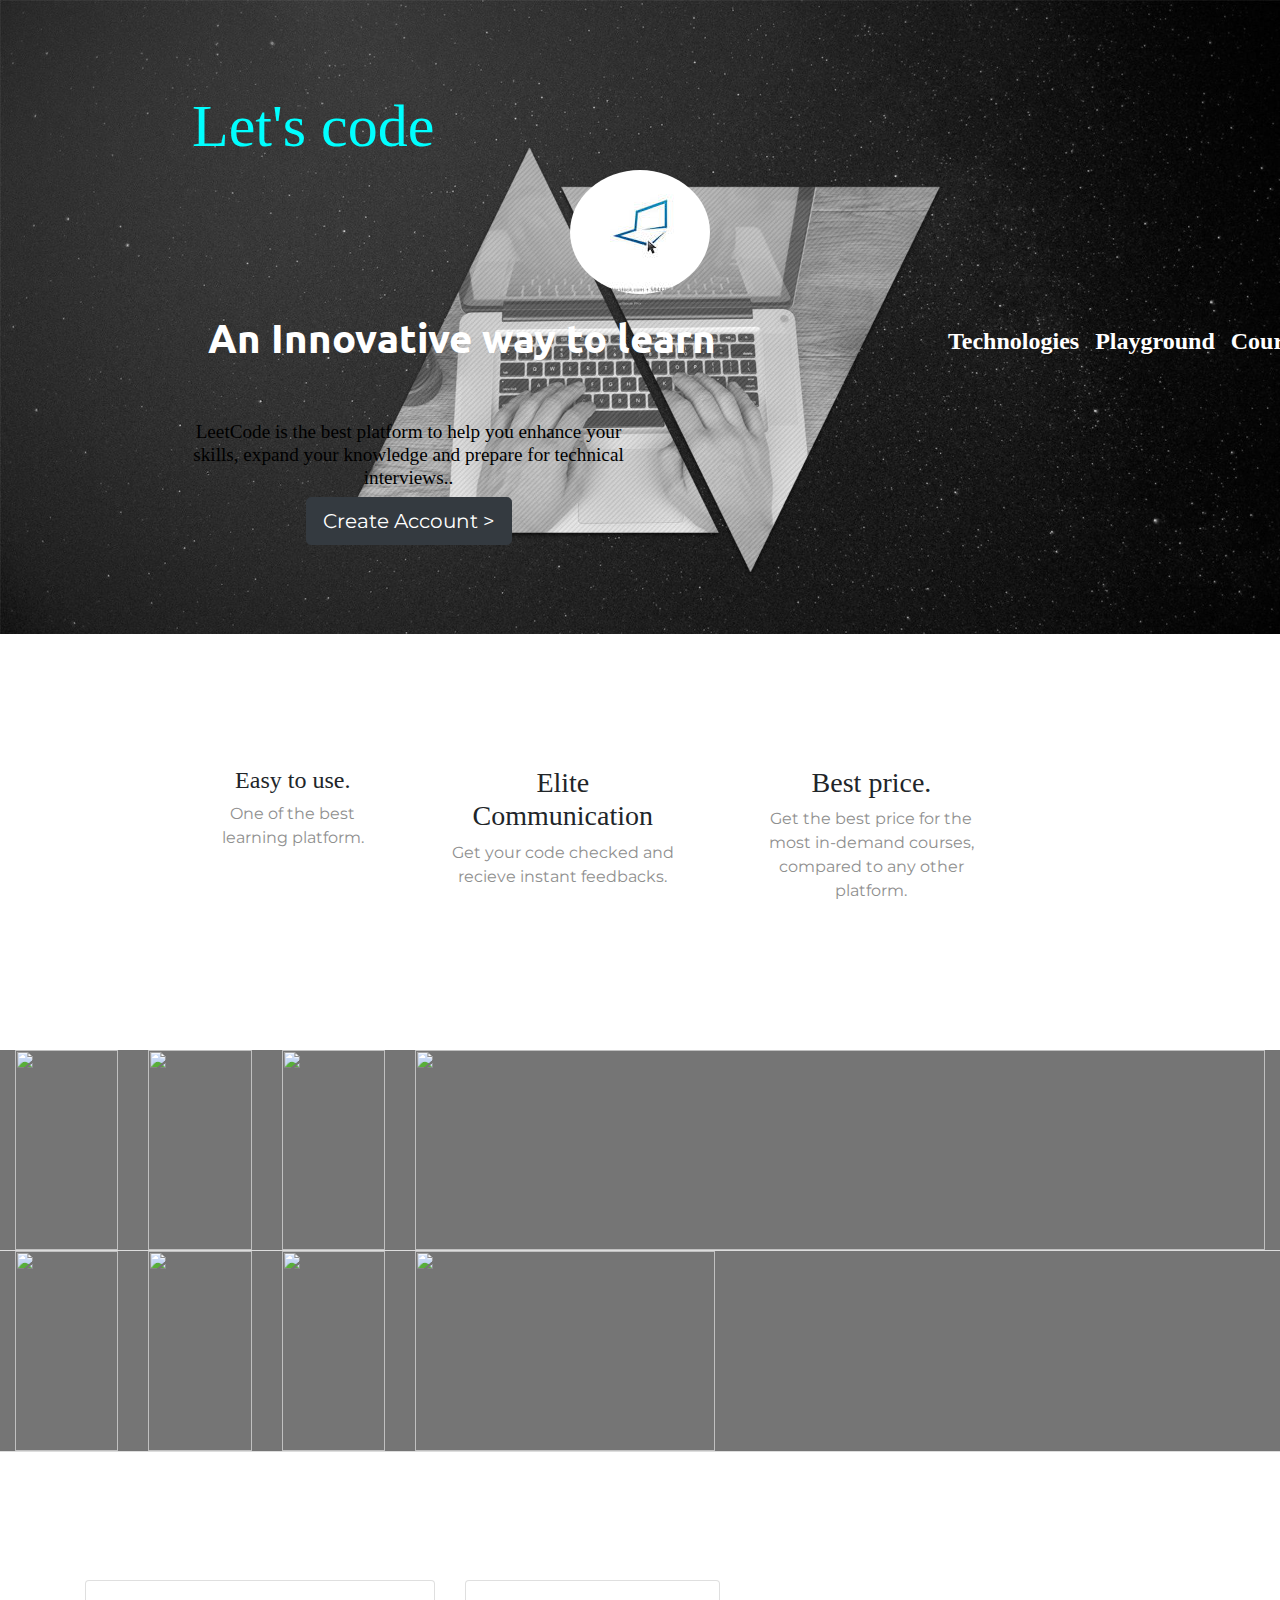
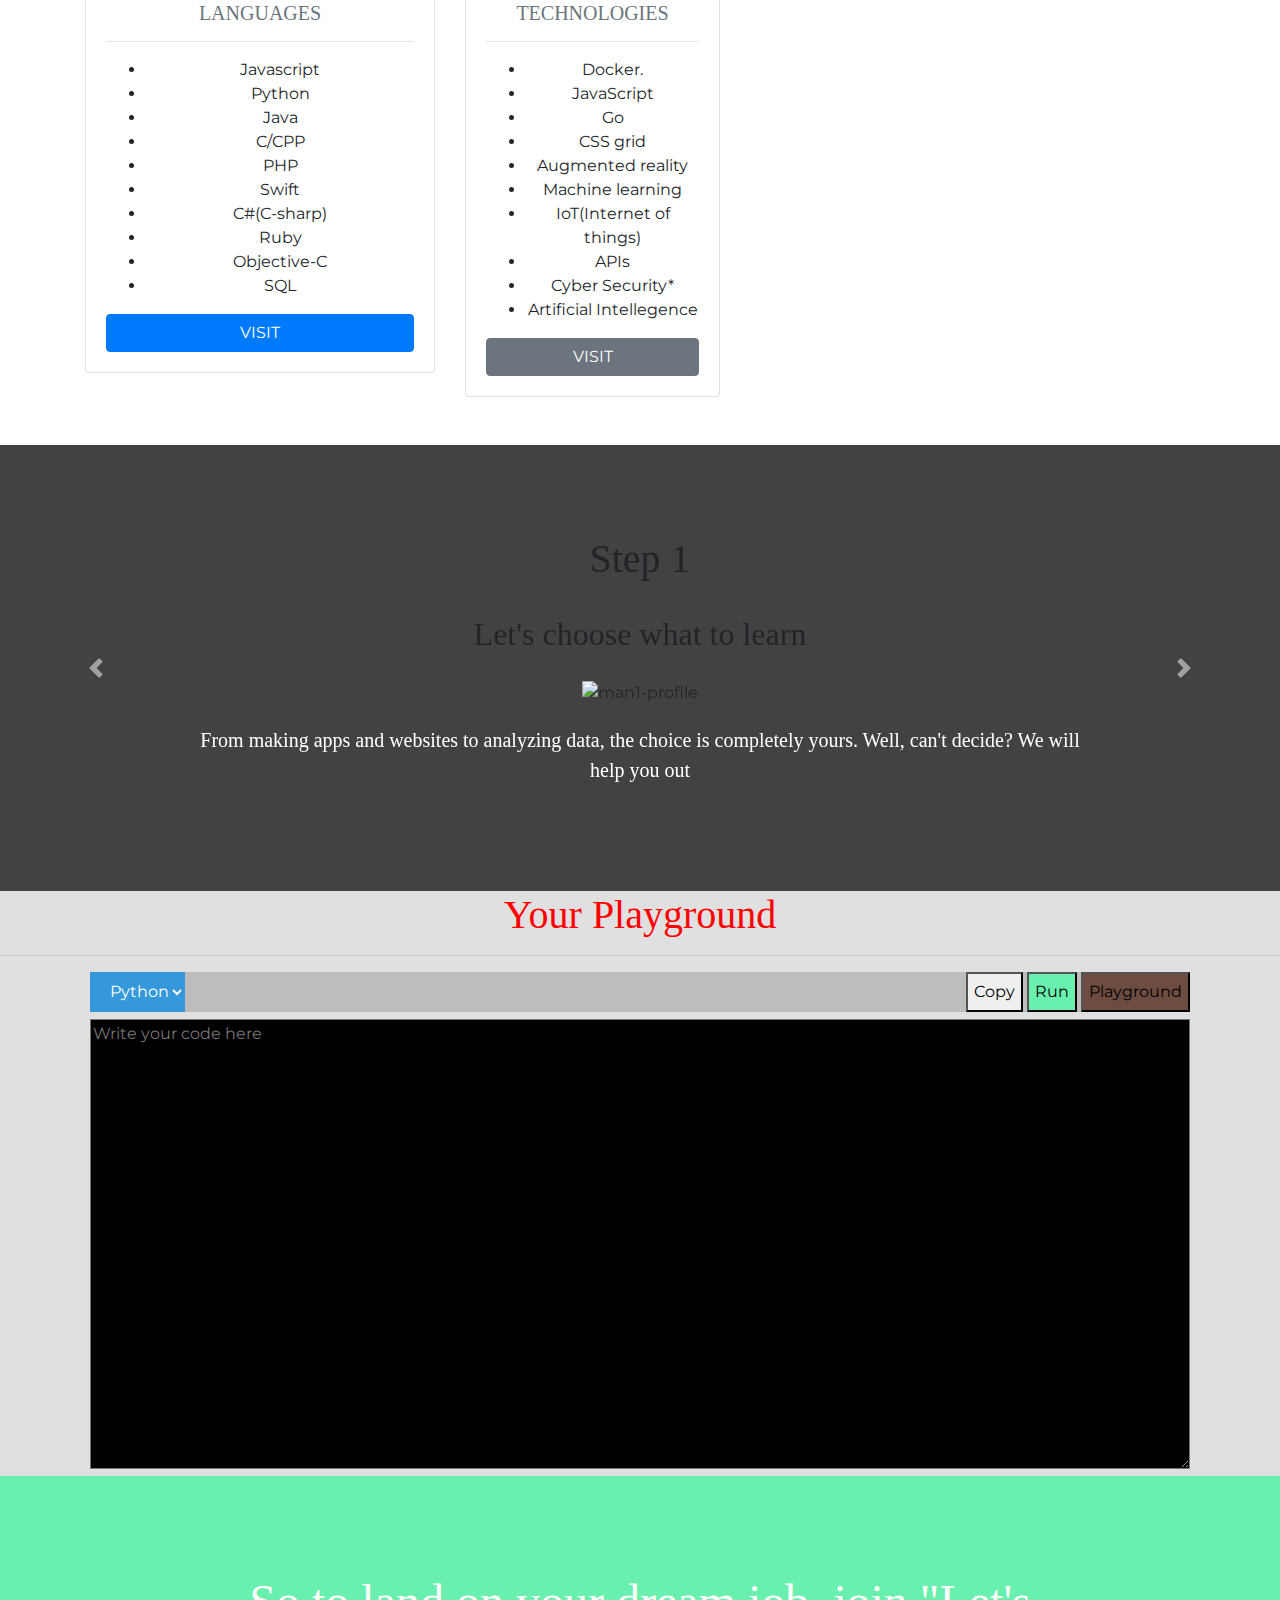
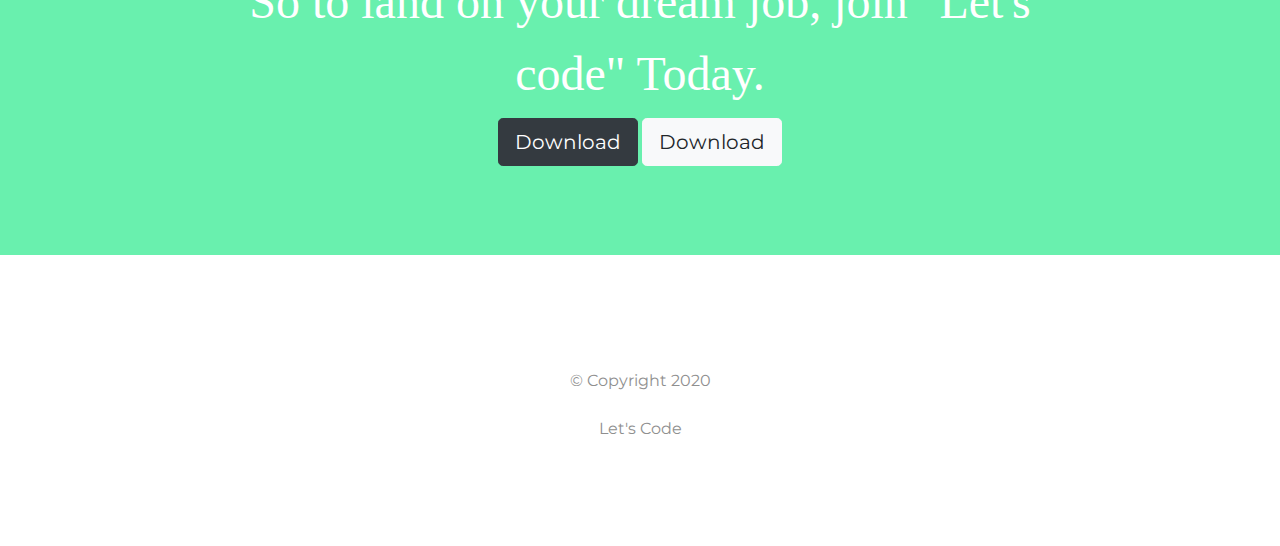
==== index.html @ 29a9be71 "Initital commit" ====
<!DOCTYPE html>
<html lang="en" dir="ltr">

<head>
    <meta charset="utf-8">
    <title>Project</title>
    <!-- Bootstrap link -->
    <link rel="stylesheet" href="https://stackpath.bootstrapcdn.com/bootstrap/4.4.1/css/bootstrap.min.css" integrity="sha384-Vkoo8x4CGsO3+Hhxv8T/Q5PaXtkKtu6ug5TOeNV6gBiFeWPGFN9MuhOf23Q9Ifjh" crossorigin="anonymous">
    <!-- CSS link -->
    <link rel="stylesheet" href="index.css">
    <!-- Google fonts -->
    <link href="https://fonts.googleapis.com/css?family=Montserrat|Ubuntu&display=swap" rel="stylesheet">
    <!-- Bootstrap scripts -->
    <script src="https://code.jquery.com/jquery-3.4.1.slim.min.js" integrity="sha384-J6qa4849blE2+poT4WnyKhv5vZF5SrPo0iEjwBvKU7imGFAV0wwj1yYfoRSJoZ+n" crossorigin="anonymous"></script>
    <script src="https://cdn.jsdelivr.net/npm/popper.js@1.16.0/dist/umd/popper.min.js" integrity="sha384-Q6E9RHvbIyZFJoft+2mJbHaEWldlvI9IOYy5n3zV9zzTtmI3UksdQRVvoxMfooAo" crossorigin="anonymous"></script>
    <script src="https://stackpath.bootstrapcdn.com/bootstrap/4.4.1/js/bootstrap.min.js" integrity="sha384-wfSDF2E50Y2D1uUdj0O3uMBJnjuUD4Ih7YwaYd1iqfktj0Uod8GCExl3Og8ifwB6" crossorigin="anonymous"></script>
    <!-- Font awesome link -->
    <script src="https://kit.fontawesome.com/b3743af26e.js" crossorigin="anonymous"></script>
</head>

<body>
    <section class="colored-section" id="title">
        <div class="container-fluid">
            <h1 class="title-brand">Let's code</h1>
            <img class="logo"
                src="[data-uri]">
            <!-- Nav Bar -->
            <nav class="navbar navbar-expand-lg navbar-dark">
                <h3 class="big-heading navbar-brand">An Innovative way to learn</h3>
                <button class="navbar-toggler" type="button" data-toggle="collapse" data-target="#navbarSupportedContent" aria-controls="navbarSupportedContent" aria-expanded="false" aria-label="Toggle navigation"></button>
                <div class="collapse navbar-collapse" id="navbarSupportedContent">
                    <ul class="navbar-nav ml-auto">
                        <li class="nav-ite">
                            <a class="top-list" href="#technologies">Technologies</a>
                        </li>
                        <li class="nav-ite">
                            <a class="top-list" href="#playArea">Playground</a>
                        </li>
                        <li class="nav-ite">
                            <a class="top-list" href="#courses">Courses</a>
                        </li>
                    </ul>
                </div>
            </nav>

            <!-- Title -->

            <div class="row">
                <div class="col-lg-6">
                    <h1 class="short-intro">LeetCode is the best platform to help you enhance your skills, expand your knowledge and prepare for technical interviews..</h1>
                    <button type="button" class="create-account btn btn-dark btn-lg">Create Account ></i></button>
                </div>

                <div class="col-lg-6">

                </div>
            </div>
        </div>
    </section>



    <!-- Features -->

    <section class="white-section" id="features">
        <div class="container-fluid">
            <div class="row">
                <div class="feature-box col-lg-3">
                    <i class="icon fa-4x fas fa-bullseye"></i>
                    <h3 class="feature-title">Easy to use.</h3>
                    <p>One of the best learning platform.</p>
                </div>
                <div class="feature-box col-lg-4">
                    <i class="icon fa-4x fas fa-check-circle"></i>
                    <h3 class="features-headings">Elite Communication</h3>
                    <p>Get your code checked and recieve instant feedbacks.</p>
                </div>
                <div class="feature-box col-lg-4">
                    <i class="icon fa-4x fas fa-rupee-sign"></i>
                    <h3 class="features-headings">Best price.</h3>
                    <p>Get the best price for the most in-demand courses, compared to any other platform.</p>
                </div>
            </div>
        </div>
    </section>
    <section id="courses" class="course">
        <table>
            <tr>
                <td>
                    <div class="container">
                        <div class="middle">
                            <button type="button" class="text">Web Development</button>
                        </div><img class="img_img" src="C:\Users\Manan\Web Dev(Atom)\project\images\web-dev.jpg" alt="">
                    </div>
                </td>

                <td>
                    <div class="container">
                        <div class="middle">
                            <button type="button" class="text">Game Development</button>
                        </div><img class="img_img" src="C:\Users\Manan\Web Dev(Atom)\project\images\game-dev.jpg" alt="">
                    </div>
                </td>

                <td>
                    <div class="container">
                        <div class="middle">
                            <button type="button" class="text">App Development</button>
                        </div><img class="img_img" src="C:\Users\Manan\Web Dev(Atom)\project\images\mobile-dev.jpg" alt="">
                    </div>
                </td>

                <td>
                    <div class="container">
                        <div class="middle">
                            <button type="button" class="text">Programming languages</button>
                        </div><img class="img_img" src="C:\Users\Manan\Web Dev(Atom)\project\images\languages.jpg" alt="">
                    </div>
                </td>

            </tr>

            <tr>
                <td>
                    <div class="container">
                        <div class="middle">
                            <button type="button" class="text">Development Tools</button>
                        </div><img class="img_img" src="C:\Users\Manan\Web Dev(Atom)\project\images\tools.jpg" alt="">
                    </div>
                </td>

                <td>
                    <div class="container">
                        <div class="middle">
                            <button type="button" class="text">Data Science</button>
                        </div><img class="img_img" src="C:\Users\Manan\Web Dev(Atom)\project\images\data-sci.jpg" alt="">
                    </div>
                </td>

                <td>
                    <div class="container">
                        <div class="middle">
                            <button type="button" class="text">Database</button>
                        </div><img class="img_img" src="C:\Users\Manan\Web Dev(Atom)\project\images\database.jpg" alt="">
                    </div>
                </td>

                <td>
                    <div class="container">
                        <div class="middle">
                            <button type="button" class="text">Ecommerce</button>
                        </div><img class="img_img commerce" src="C:\Users\Manan\Web Dev(Atom)\project\images\ecommerce.jpg" alt="">
                    </div>
                </td>

            </tr>
        </table>
    </section>

    <section class="tech" id="technologies">
        <h2 class="section-heading">Some other most trending technologies</h2>
        <section class="pricing py-5">
            <div class="container">
                <div class="row">
                    <!-- Free Tier -->
                    <div class="col-lg-4">
                        <div class="card mb-3 mb-lg-0">
                            <div class="card-body">
                                <h5 class="card-title text-muted text-uppercase text-center">Languages</h5>
                                <hr>
                                <ul class="l1 fa-ul">
                                    <li><span class="fa-li"><i class="fas fa-check"></i></span>Javascript
                                    <li><span class="fa-li"><i class="fas fa-check"></i></span>Python
                                    <li><span class="fa-li"><i class="fas fa-check"></i></span>Java
                                    <li><span class="fa-li"><i class="fas fa-check"></i></span>C/CPP
                                    <li><span class="fa-li"><i class="fas fa-check"></i></span>PHP
                                    <li><span class="fa-li"><i class="fas fa-check"></i></span>Swift
                                    <li><span class="fa-li"><i class="fas fa-check"></i></span>C#(C-sharp)
                                    <li><span class="fa-li"><i class="fas fa-check"></i></span>Ruby
                                    <li><span class="fa-li"><i class="fas fa-check"></i></span>Objective-C
                                    <li><span class="fa-li"><i class="fas fa-check"></i></span>SQL
                                </ul>
                                <a href="https://www.geeksforgeeks.org/top-10-programming-languages-of-the-world-2019-to-begin-with/" class="btn btn-block btn-primary text-uppercase">Visit</a>
                            </div>
                        </div>
                    </div>
                    <!-- Plus Tier -->
                    <div class="col-lg-3">
                        <div class="card mb-5 mb-lg-0">
                            <div class="card-body">
                                <h5 class="card-title text-muted text-uppercase text-center">Technologies</h5>
                                <hr>
                                <ul class="fa-ul">
                                    <li><span class="fa-li"><i class="fas fa-check"></i></span>Docker.
                                    <li><span class="fa-li"><i class="fas fa-check"></i></span>JavaScript
                                    <li><span class="fa-li"><i class="fas fa-check"></i></span>Go
                                    <li><span class="fa-li"><i class="fas fa-check"></i></span>CSS grid
                                    <li><span class="fa-li"><i class="fas fa-check"></i></span>Augmented reality
                                    <li><span class="fa-li"><i class="fas fa-check"></i></span>Machine learning
                                    <li><span class="fa-li"><i class="fas fa-check"></i></span>IoT(Internet of things)
                                    <li><span class="fa-li"><i class="fas fa-check"></i></span>APIs
                                    <li><span class="fa-li"><i class="fas fa-check"></i></span>Cyber Security*
                                    <li><span class="fa-li"><i class="fas fa-check"></i></span>Artificial Intellegence
                                </ul>
                                <a href="https://www.sabre.com/insights/10-technologies-that-a-programmer-should-learn-in-2019/" class="btn btn-block btn-secondary text-uppercase">Visit</a>
                            </div>
                        </div>
                    </div>
        </section>
    </section>

    <!-- Path to victory -->
    <section id="victorys">

        <div id="victory-carousel" class="carousel slide" data-ride="false">
            <div class="carousel-inner">
                <div class="carousel-item active container-fluid">
                    <h1 class="steps">Step 1</h1><br>
                    <h2 class="victory-img_description">Let's choose what to learn</h2>
                    <img class="victory-image" src="images\langs.jpg" alt="man1-profile">
                    <p>From making apps and websites to analyzing data, the choice is completely yours. Well, can't decide? We will help you out</p>
                </div>
                <div class="carousel-item container-fluid">
                    <h1 class="steps">Step 2</h1>
                    <h2 class="victory-img_description">Keep learning and doing</h2>
                    <img class="victory-image" src="images\helloWorld.jpg" alt="lady-profile">
                    <p>No matter your experience level, you'll be writing real, working code in minutes.</p>
                </div>
                <div class="carousel-item container-fluid">
                    <h1 class="steps">Step 3</h1>
                    <h2 class="victory-img_description">Get instant guidelines and feedback.</h2>
                    <img class="victory-image" src="images\feedback.png" alt="man2-profile">
                    <p>Your code is tested as soon as you submit it, so you always know if you're on the right track.</p>
                </div>
                <div class="carousel-item container-fluid">
                    <h1 class="steps">Step 4</h1>
                    <h2 class="victory-img_description">Practice makes a man perfect</h2>
                    <img class="victory-image" src="images\4.png" alt="man2-profile">
                    <p>Apply your learning with real-world projects and test your knowledge with tailor-made quizzes</p>
                </div>
                <div class="carousel-item container-fluid">
                    <h1 class="steps">Step 5</h1>
                    <h2 class="victory-img_description"></h2>
                    <img class="victory-image" src="images\success.jpg" alt="man2-profile">
                    <p>Coding skills have always been more in-demand. Learn everything you need to take your career to the next level.</em>
                </div>
            </div>
            <a class="carousel-control-prev" href="#victory-carousel" role="button" data-slide="prev">
                <span class="carousel-control-prev-icon" aria-hidden="true"></span>
            </a>
            <a class="carousel-control-next" href="#victory-carousel" role="button" data-slide="next">
                <span class="carousel-control-next-icon" aria-hidden="true"></span>
            </a>
        </div>
    </section>




    <section id="playArea">
        <div class="heading">
            <h1 class="play">Your Playground</h1>
        </div>
        <hr>
        <div class="textarea">
            <div class="upper-tab">
                <div class="btn-1">
                    <select class="languages" id="mySelect" onchange="myFunction()">
                        <option class="dropdown-list" value="Python">Python</option>
                        <option class="dropdown-list" value="Java">Java</option>
                        <option class="dropdown-list" value="C">C</option>
                        <option class="dropdown-list" value="C++">C++</option>
                        <option class="dropdown-list" value="C#">C#</option>
                    </select>
                </div>
                <div class="other-buttons">
                    <button type="button" class="copy" name="button"><i class="fas fa-copy"></i>Copy</button>
                    <button type="button" class="run" name="button"><i class="fas fa-play-circle"></i>Run</button>
                    <button type="button" class="ground" name="button">Playground</button>
                </div>
            </div>
            <div class="playground">
                <textarea id="demo" name="Playground" class="playground" placeholder="Write your code here"></textarea>
            </div>
        </div>
    </section>

    <section class="cta" id="cta">
        <div class="container-fluid">
            <h3 class="big-heading">So to land on your dream job, join "Let's code" Today.</h3>
            <button type="button" class="download-button apple btn btn-dark btn-lg"><i class="fab fa-apple"></i> Download</button>
            <button type="button" class="download-button google btn btn-light btn-lg"><i class="fab fa-google-play"></i> Download</button>
        </div>
    </section>
    <!-- Footer section -->
    <footer class="white-section" id="footer">
        <div class="container-fluid">
            <i class="social-icon fab fa-facebook"></i>
            <i class="social-icon fab fa-twitter"></i>
            <i class="social-icon fab fa-instagram"></i>
            <i class="social-icon fab fa-envelope"></i>
            <p>© Copyright 2020 <span><br><br>Let's Code</span></p>
        </div>
    </footer>
    <script src="index.js" charset="utf-8"></script>
</body>

</html>
---- index.css ----
body {
    text-align: center;
    font-family: 'Montserrat';
    /* text-align: center; */
}
.title-brand{
    font-family: 'Jokerman';
    color: cyan;
    font-size: 60px;
    text-align: left;
}
h1, h2, h3, h4, h5, h6 {
    font-family: 'Montserrat-bold';
}

p {
    color: #8f8f8f;
}

.logo {
    border-radius: 100%
}

/* Headings */
.big-heading {
    font-family: 'Algerian';
    color: #fff;
    font-size: 3rem;
    line-height: 1.5;
}

.section-heading {
    font-size: 3rem;
    color: #fff;
    line-height: 1.5;
}

/* containers */
.container-fluid {
    padding: 7% 15%;
}

/* Sections */
.colored-section {
    background: url('796854.jpg');
    background-size: cover;
}

.white-section {
    background-color: #ffffff;
}

/* navigation bar */
.navbar {
    padding-bottom: 2.5rem;
    color: #000;
}

.nav-ite {
    padding-left: 1px;
    color: #000;
}

.top-list {
    font-weight: bold;
    display: flex;
    color: #fff;
    text-align: center;
    position: relative;
    left: 200px;
    padding-left: 15px;
    font-size: 1.5rem;
    font-family: 'Montserrat-light';
    float: right;
    /* border: 1px solid red; */
}

.navbar-brand {
    font-family: 'Ubuntu';
    font-size: 2.5rem;
    font-weight: bold;
}

.create-account {
    margin-left: auto;
}

.short-intro {
    float: left;
    font-size: 1.2rem;
    color: #000;
}

/* Title image */
.profile {
    border-radius: 100%;
    width: 300px;
    height: 300px;
}

#features {
    position: relative;
}

.feature-title {
    font-size: 1.5rem;
}

.feature-box {
    padding: 4.5%;
}

.icon {
    color: #ff1r68;
    margin-bottom: 1rem;
}

.icon:hover {
    color: #ff4c68;
}
/* Courses section */

.course{
    background-color: #757575;
}

table {
    border-collapse: collapse;
    width: 100%;
}

tr,
td {
    padding: 0px;
    text-align: left;
    border-bottom: 1px solid #ddd;
}


.img-course {
    border-radius: 100%;
}
.container {
  position: relative;
}

.img_img {
  opacity: 1;
  display: block;
  width: 100%;
  height: 200px;
  transition: .5s ease;
  backface-visibility: hidden;
}

.middle {
  transition: .5s ease;
  opacity: 0;
  position: absolute;
  top: 50%;
  left: 50%;
  transform: translate(-50%, -50%);
  -ms-transform: translate(-50%, -50%);
  text-align: center;
}

.container:hover .img_img {
  opacity: 0.3;
  border-radius: 100%;
}

.container:hover .middle {
  opacity: 1.3;
  font-weight: bold;
  cursor: pointer;
}

.text {
  background-color: #4CAF50;
  color: white;
  font-size: 16px;
  padding: 16px 32px;
}
.commerce{
    width:300px;
}

/* Technologies */
.tech {
    background: url('https://images.pexels.com/photos/2047905/pexels-photo-2047905.jpeg?auto=compress&cs=tinysrgb&dpr=1&w=500');
    /* background-size: cover; */
}

/* victorys section */
#victorys {
    background-color: #424242;
}

#victorys p{
    font-size: 20px;
    color: #fff;
    font-family: cursive;
}

.victory-image {
    width: 20%;
    height: 20%;
    margin: 20px;
}

.victory-text {
    color:#ffffff;
    font-size: 3rem;
    line-height: 1.5;
}

#press {
    background-color: #a5d6a7;
    padding-bottom: 3%;
}

.press-logo {
    width: 15%;
    height: 15%;
    margin: 20px 20px 50px;
}

@media (max-width:1028px) {
    .diya {
        position: static;
    }

    #title {
        text-align: center;
    }
}

/* Playground */
#playArea {
    background-color: #e0e0e0;
}
.play{
    font-family: 'Algerian';
    color: red;
}

.playground {
    display: inline-block;
    background-color: #000;
    color: #fff;
    width: 1100px;
    height: 450px;
}

.upper-tab {
    display: inline-block;
    background-color: #bdbdbd;
    height: 40px;
    width: 1100px;
}

.languages {
    background-color: #3498DB;
    color: white;
    padding-left: 16px;
    font-size: 16px;
    border: none;
    cursor: pointer;
    height: 40px;
    float: left;
}

.dropdown-list {
    background-color: #616161;
    min-width: 160px;
    box-shadow: 0px 8px 16px 0px rgba(0, 0, 0, 0.2);
    z-index: 1;
}

.other-buttons {
    float: right;
}

.copy, .run, .ground {
    height: 40px;
}

.run {
    background-color: #69f0ae;
}

.ground {
    background-color: #6d4c41;
}

.cta{
    background-color: #69f0ae;
}

.social-icon{
    margin-left: 10px;
}
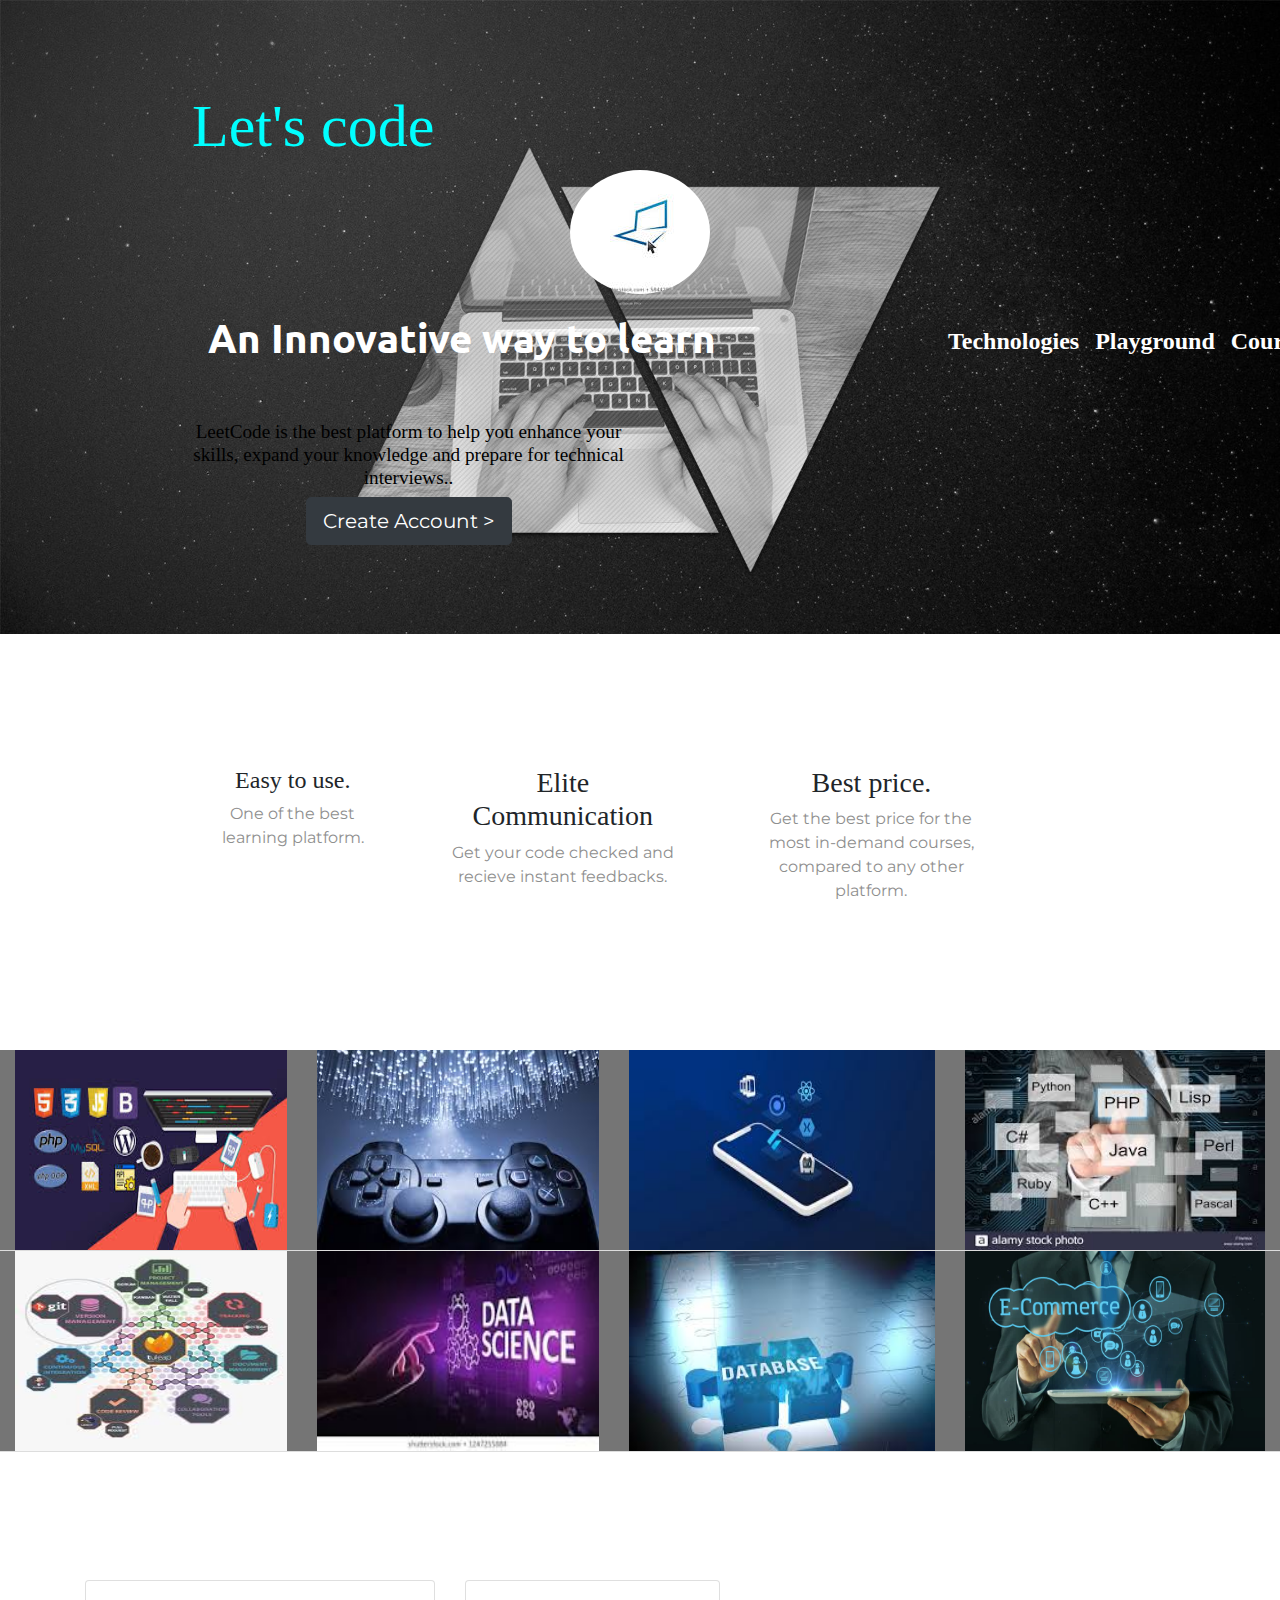
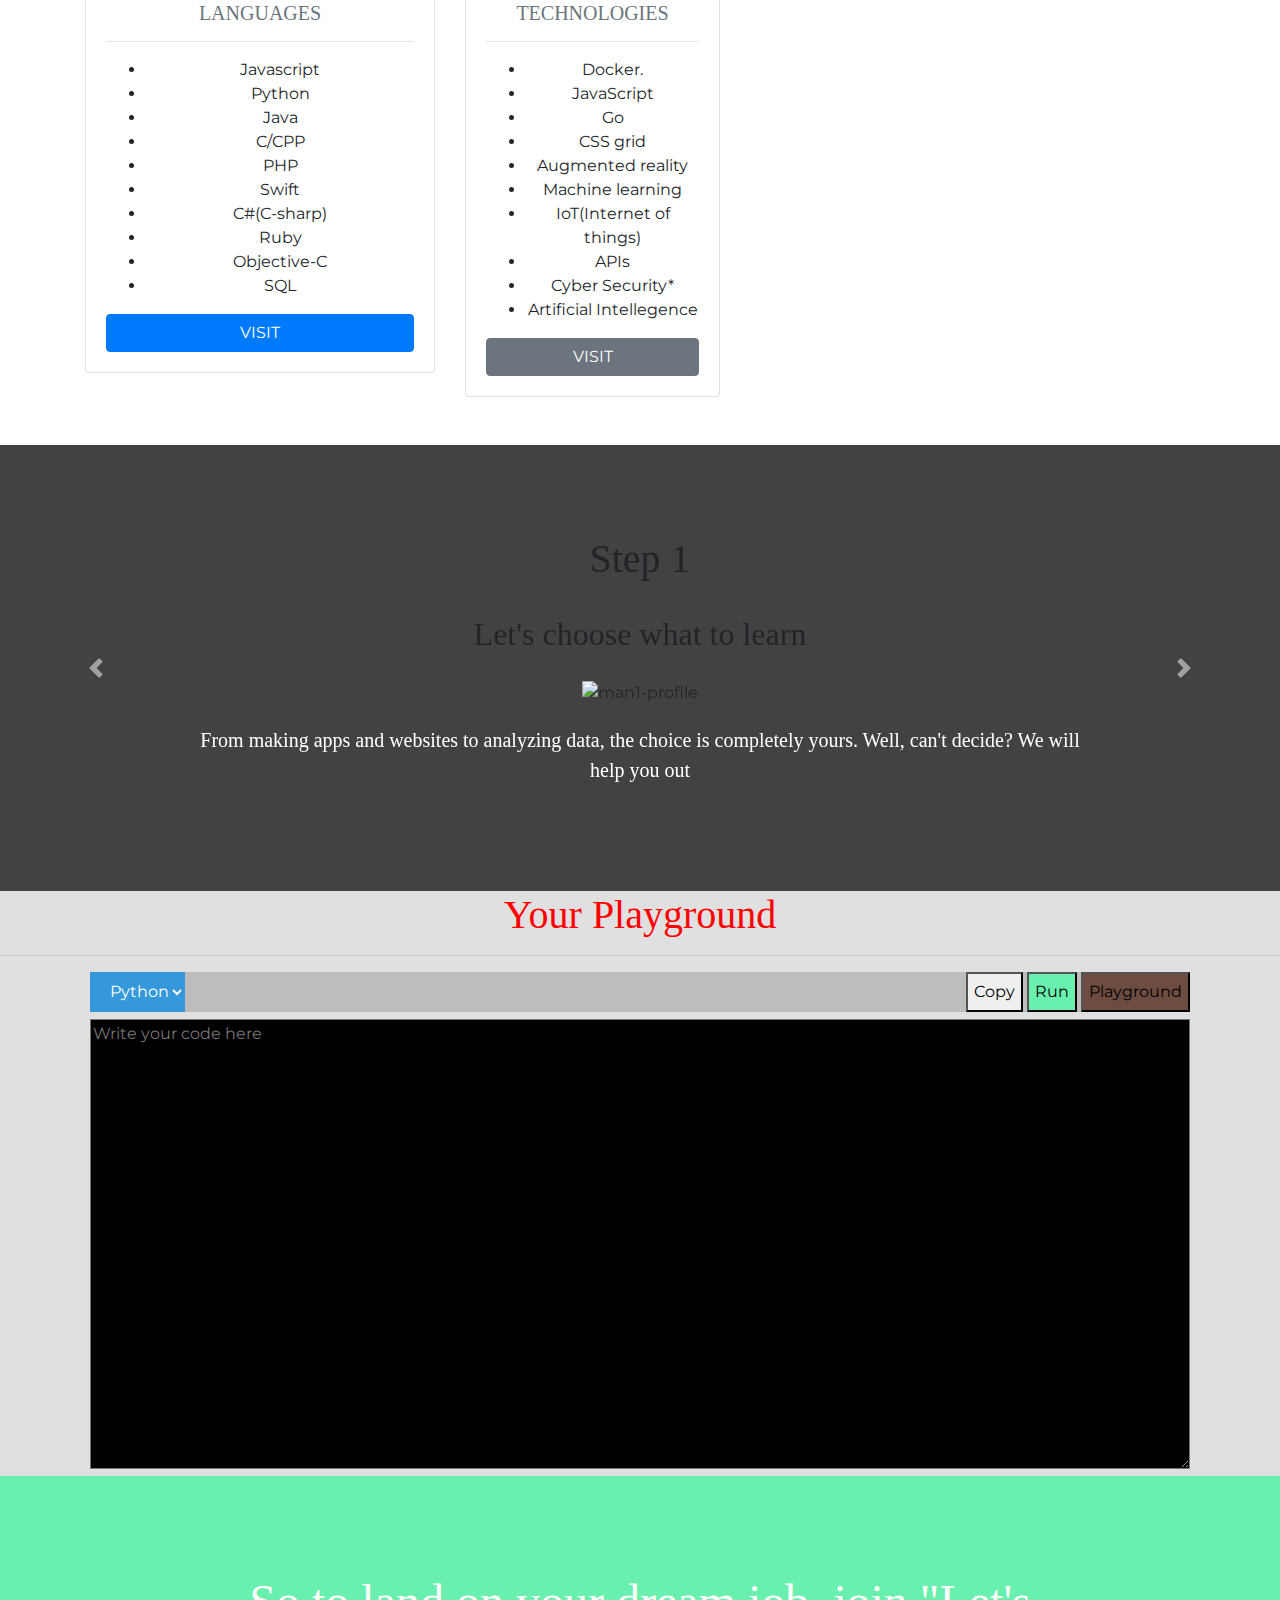
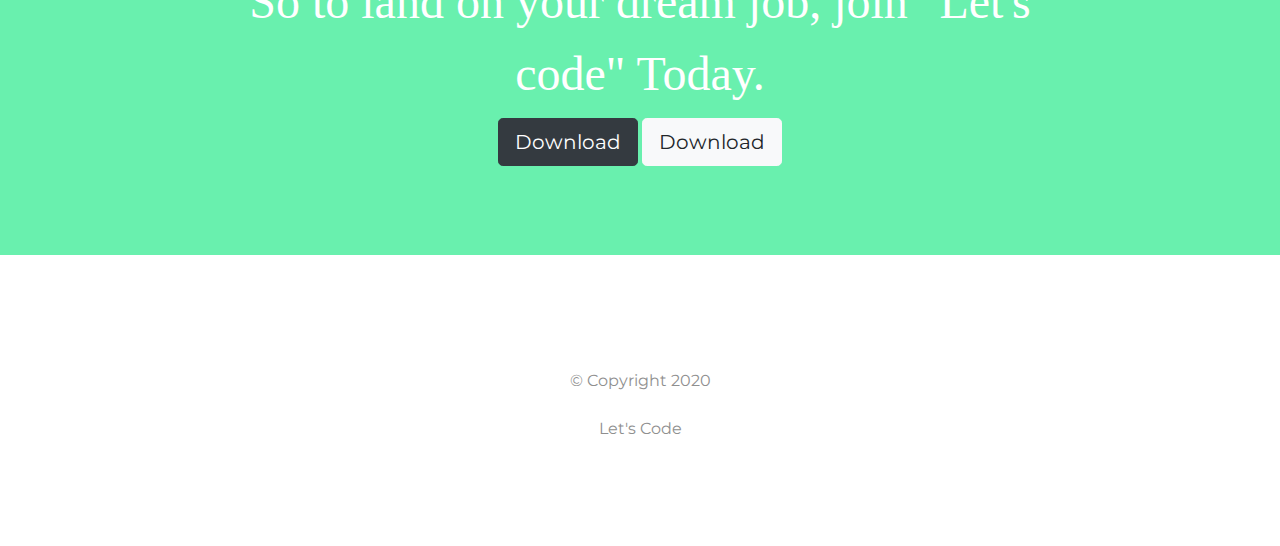
==== commit bc626425: "Update index.html" ====
--- a/index.html
+++ b/index.html
@@ -90,7 +90,7 @@
                     <div class="container">
                         <div class="middle">
                             <button type="button" class="text">Web Development</button>
-                        </div><img class="img_img" src="C:\Users\Manan\Web Dev(Atom)\project\images\web-dev.jpg" alt="">
+                        </div><img class="img_img" src="web-dev.jpg" alt="">
                     </div>
                 </td>
 
@@ -98,7 +98,7 @@
                     <div class="container">
                         <div class="middle">
                             <button type="button" class="text">Game Development</button>
-                        </div><img class="img_img" src="C:\Users\Manan\Web Dev(Atom)\project\images\game-dev.jpg" alt="">
+                        </div><img class="img_img" src="game-dev.jpg" alt="">
                     </div>
                 </td>
 
@@ -106,7 +106,7 @@
                     <div class="container">
                         <div class="middle">
                             <button type="button" class="text">App Development</button>
-                        </div><img class="img_img" src="C:\Users\Manan\Web Dev(Atom)\project\images\mobile-dev.jpg" alt="">
+                        </div><img class="img_img" src="mobile-dev.jpg" alt="">
                     </div>
                 </td>
 
@@ -114,7 +114,7 @@
                     <div class="container">
                         <div class="middle">
                             <button type="button" class="text">Programming languages</button>
-                        </div><img class="img_img" src="C:\Users\Manan\Web Dev(Atom)\project\images\languages.jpg" alt="">
+                        </div><img class="img_img" src="languages.jpg" alt="">
                     </div>
                 </td>
 
@@ -125,7 +125,7 @@
                     <div class="container">
                         <div class="middle">
                             <button type="button" class="text">Development Tools</button>
-                        </div><img class="img_img" src="C:\Users\Manan\Web Dev(Atom)\project\images\tools.jpg" alt="">
+                        </div><img class="img_img" src="tools.jpg" alt="">
                     </div>
                 </td>
 
@@ -133,7 +133,7 @@
                     <div class="container">
                         <div class="middle">
                             <button type="button" class="text">Data Science</button>
-                        </div><img class="img_img" src="C:\Users\Manan\Web Dev(Atom)\project\images\data-sci.jpg" alt="">
+                        </div><img class="img_img" src="data-sci.jpg" alt="">
                     </div>
                 </td>
 
@@ -141,7 +141,7 @@
                     <div class="container">
                         <div class="middle">
                             <button type="button" class="text">Database</button>
-                        </div><img class="img_img" src="C:\Users\Manan\Web Dev(Atom)\project\images\database.jpg" alt="">
+                        </div><img class="img_img" src="database.jpg" alt="">
                     </div>
                 </td>
 
@@ -149,7 +149,7 @@
                     <div class="container">
                         <div class="middle">
                             <button type="button" class="text">Ecommerce</button>
-                        </div><img class="img_img commerce" src="C:\Users\Manan\Web Dev(Atom)\project\images\ecommerce.jpg" alt="">
+                        </div><img class="img_img commerce" src="ecommerce.jpg" alt="">
                     </div>
                 </td>
 
@@ -217,31 +217,31 @@
                 <div class="carousel-item active container-fluid">
                     <h1 class="steps">Step 1</h1><br>
                     <h2 class="victory-img_description">Let's choose what to learn</h2>
-                    <img class="victory-image" src="images\langs.jpg" alt="man1-profile">
+                    <img class="victory-image" src="https://www.codecademy.com/webpack/1ca54a931e939a92042749dc8e8036d7.png" alt="man1-profile">
                     <p>From making apps and websites to analyzing data, the choice is completely yours. Well, can't decide? We will help you out</p>
                 </div>
                 <div class="carousel-item container-fluid">
                     <h1 class="steps">Step 2</h1>
                     <h2 class="victory-img_description">Keep learning and doing</h2>
-                    <img class="victory-image" src="images\helloWorld.jpg" alt="lady-profile">
+                    <img class="victory-image" src="https://www.codecademy.com/webpack/0f483471fc5de0fc55d12a9cc626c020.png" alt="lady-profile">
                     <p>No matter your experience level, you'll be writing real, working code in minutes.</p>
                 </div>
                 <div class="carousel-item container-fluid">
                     <h1 class="steps">Step 3</h1>
                     <h2 class="victory-img_description">Get instant guidelines and feedback.</h2>
-                    <img class="victory-image" src="images\feedback.png" alt="man2-profile">
+                    <img class="victory-image" src="https://www.codecademy.com/webpack/82298a46582c30688e1100c115c872e2.png" alt="man2-profile">
                     <p>Your code is tested as soon as you submit it, so you always know if you're on the right track.</p>
                 </div>
                 <div class="carousel-item container-fluid">
                     <h1 class="steps">Step 4</h1>
                     <h2 class="victory-img_description">Practice makes a man perfect</h2>
-                    <img class="victory-image" src="images\4.png" alt="man2-profile">
+                    <img class="victory-image" src="https://www.codecademy.com/webpack/75f7f135f11eb64f3f410110fd920b4a.png" alt="man2-profile">
                     <p>Apply your learning with real-world projects and test your knowledge with tailor-made quizzes</p>
                 </div>
                 <div class="carousel-item container-fluid">
                     <h1 class="steps">Step 5</h1>
                     <h2 class="victory-img_description"></h2>
-                    <img class="victory-image" src="images\success.jpg" alt="man2-profile">
+                    <img class="victory-image" src="https://www.codecademy.com/webpack/7a8e6dff611cd922d8e8c596115de97e.png" alt="man2-profile">
                     <p>Coding skills have always been more in-demand. Learn everything you need to take your career to the next level.</em>
                 </div>
             </div>
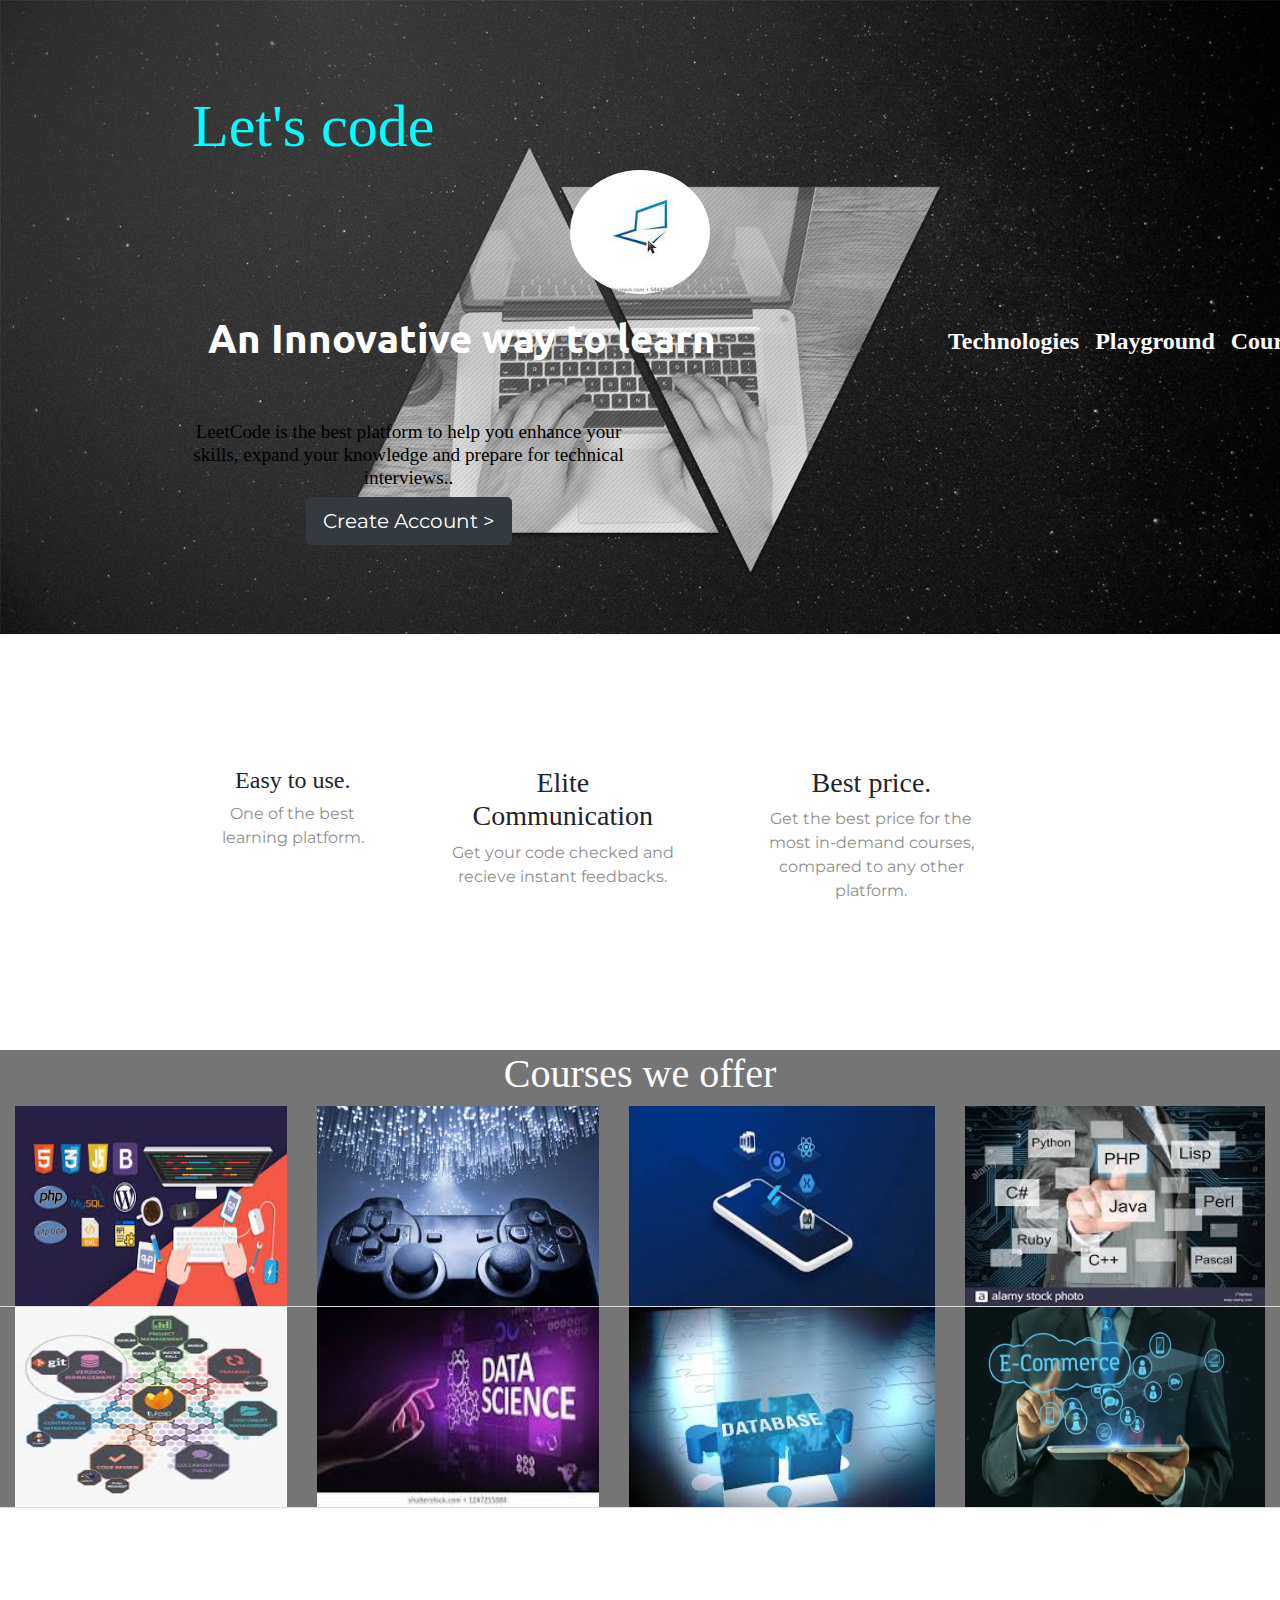
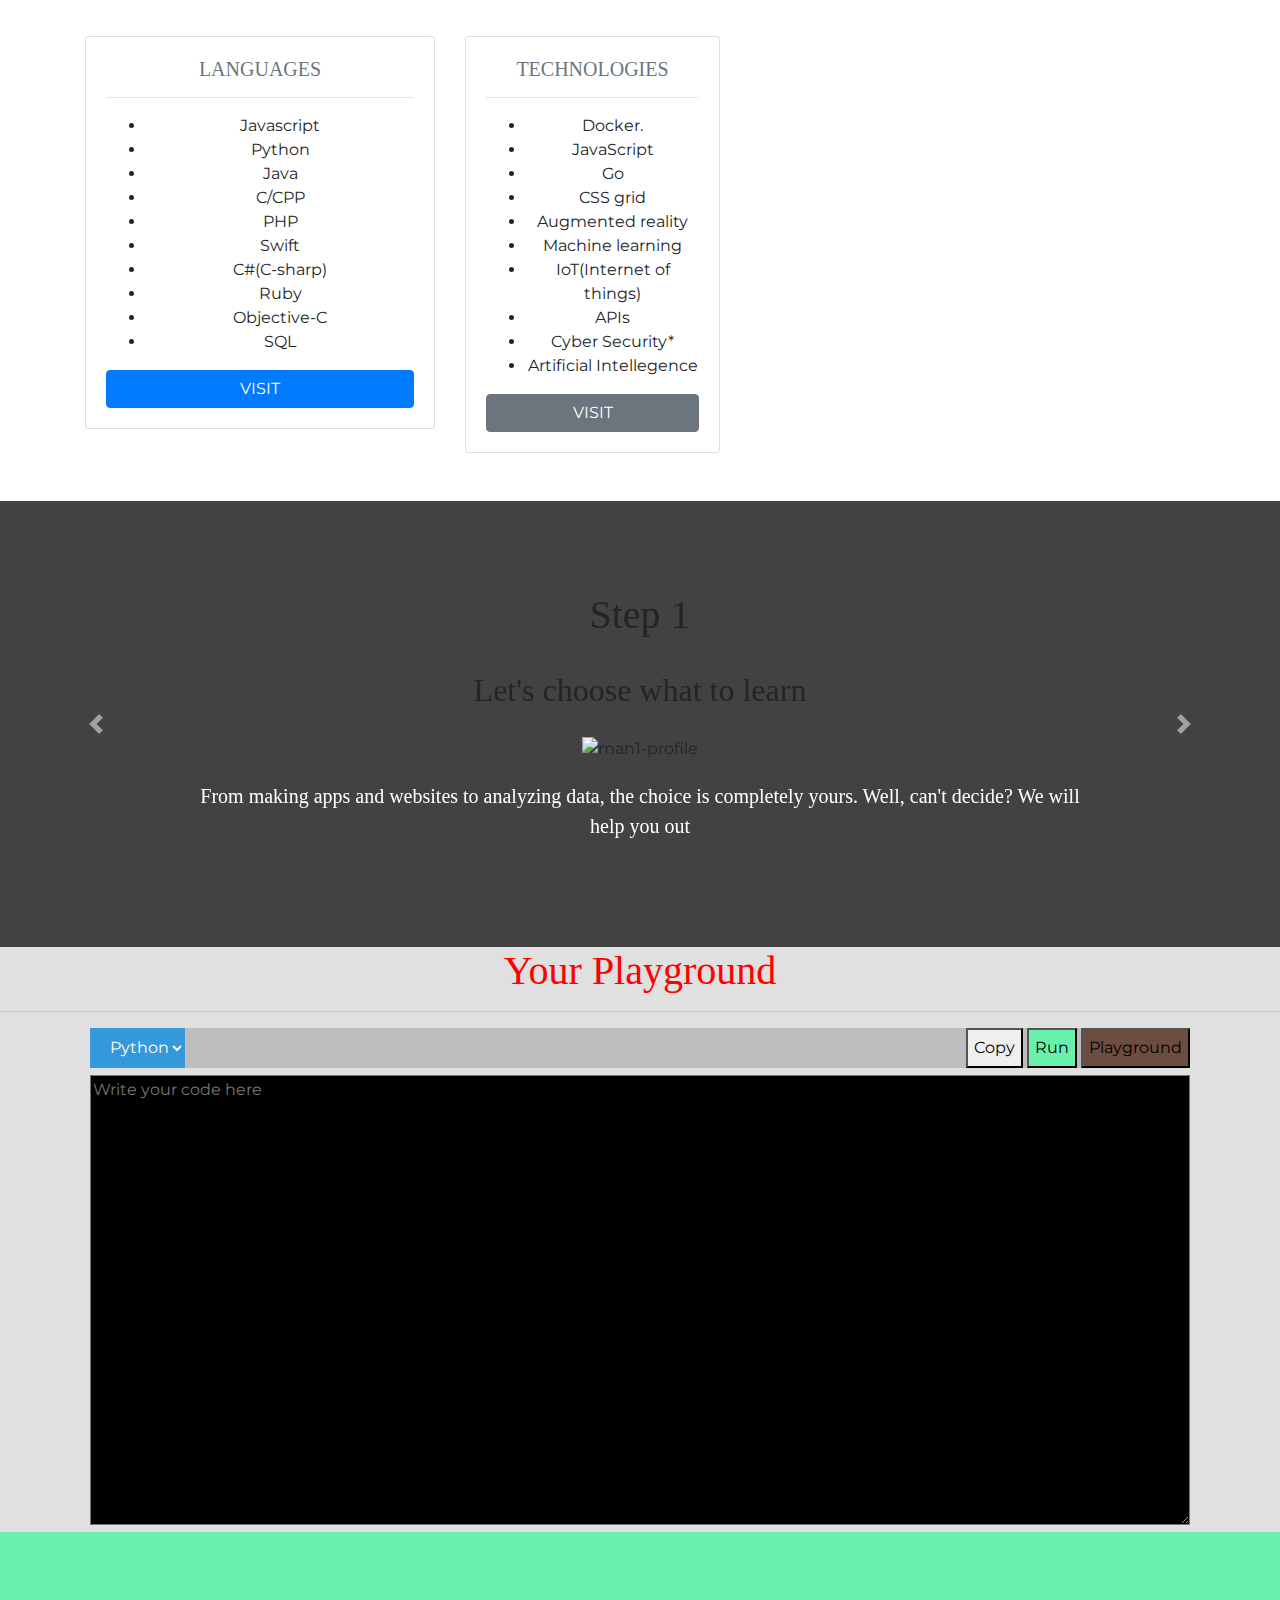
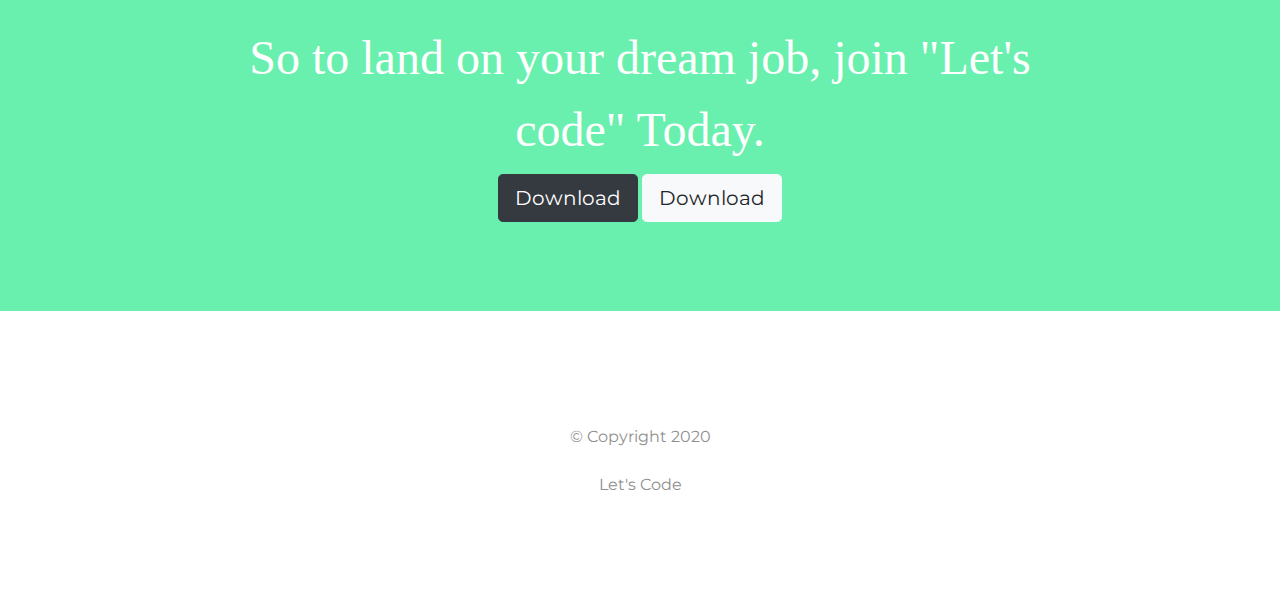
==== commit f8598f7e: "Update index.html" ====
--- a/index.html
+++ b/index.html
@@ -84,6 +84,7 @@
         </div>
     </section>
     <section id="courses" class="course">
+        <h1 style="color:white">Courses we offer</h1>
         <table>
             <tr>
                 <td>
